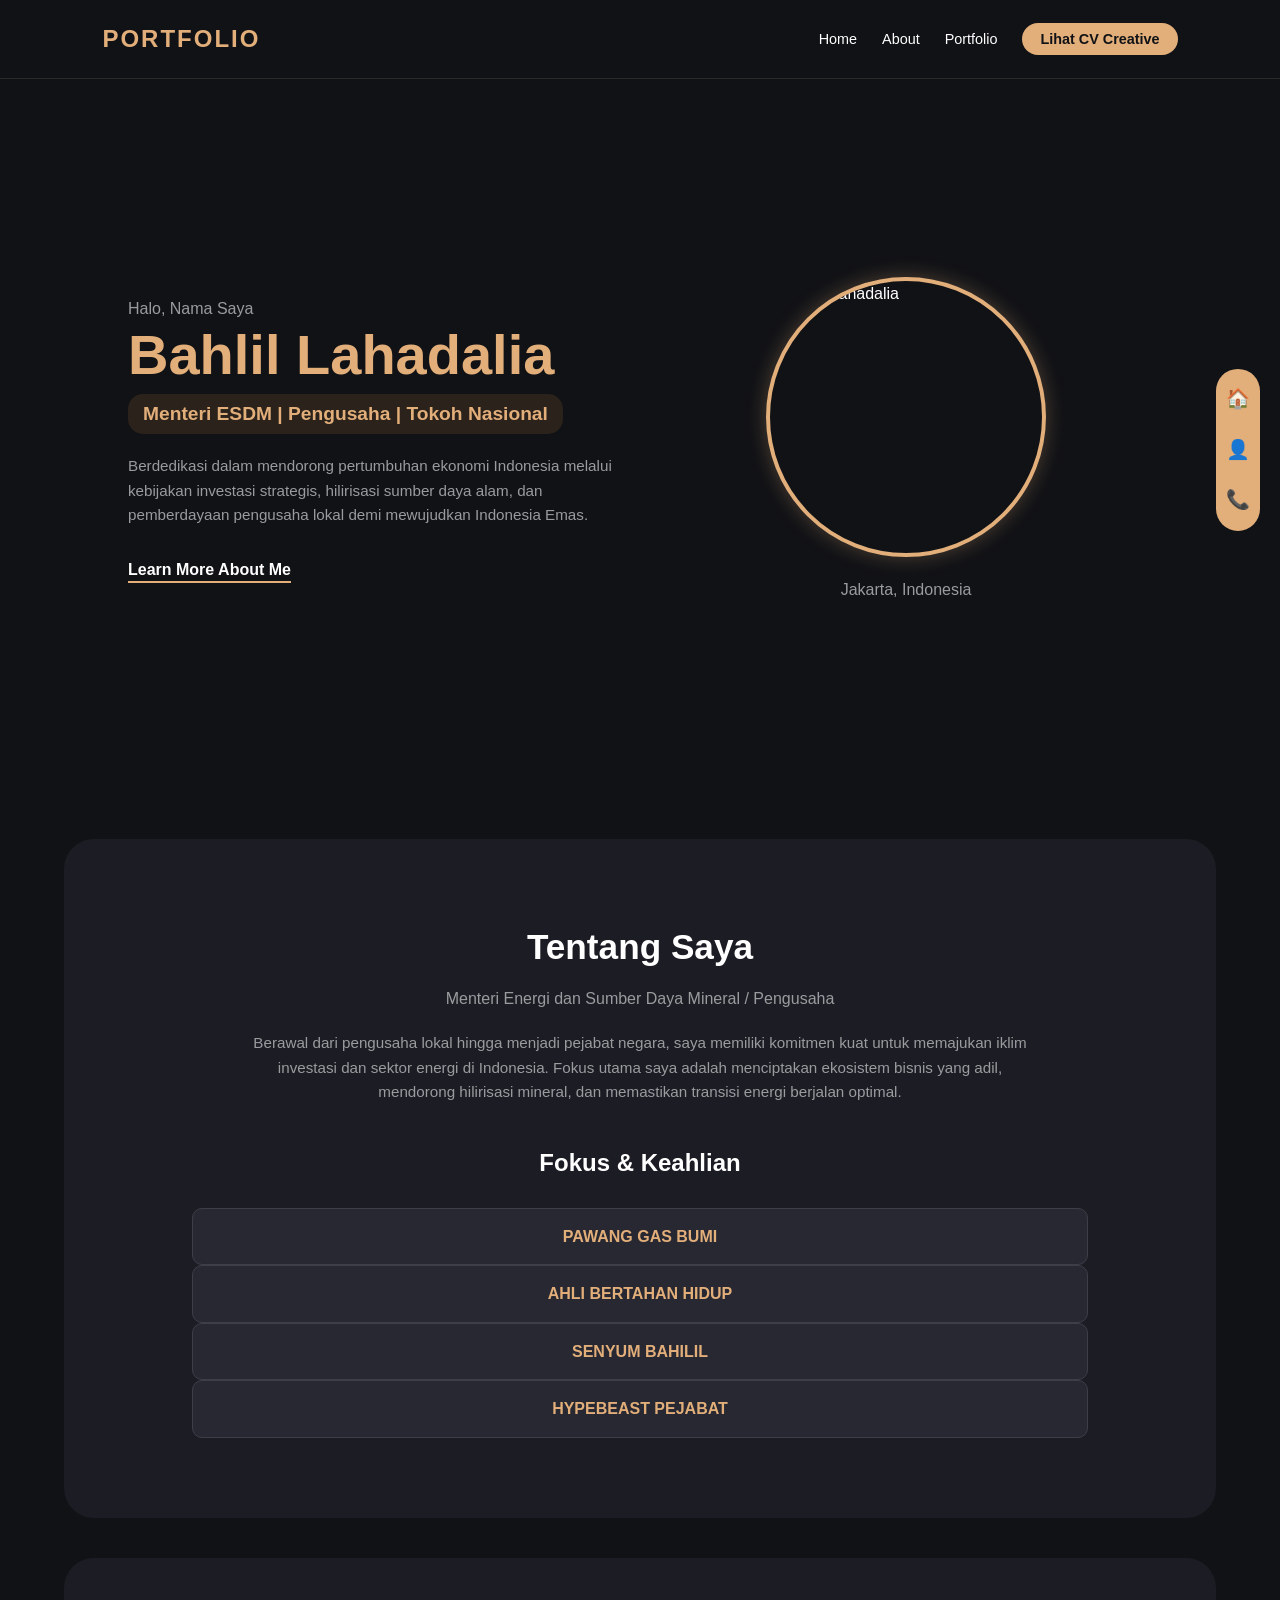
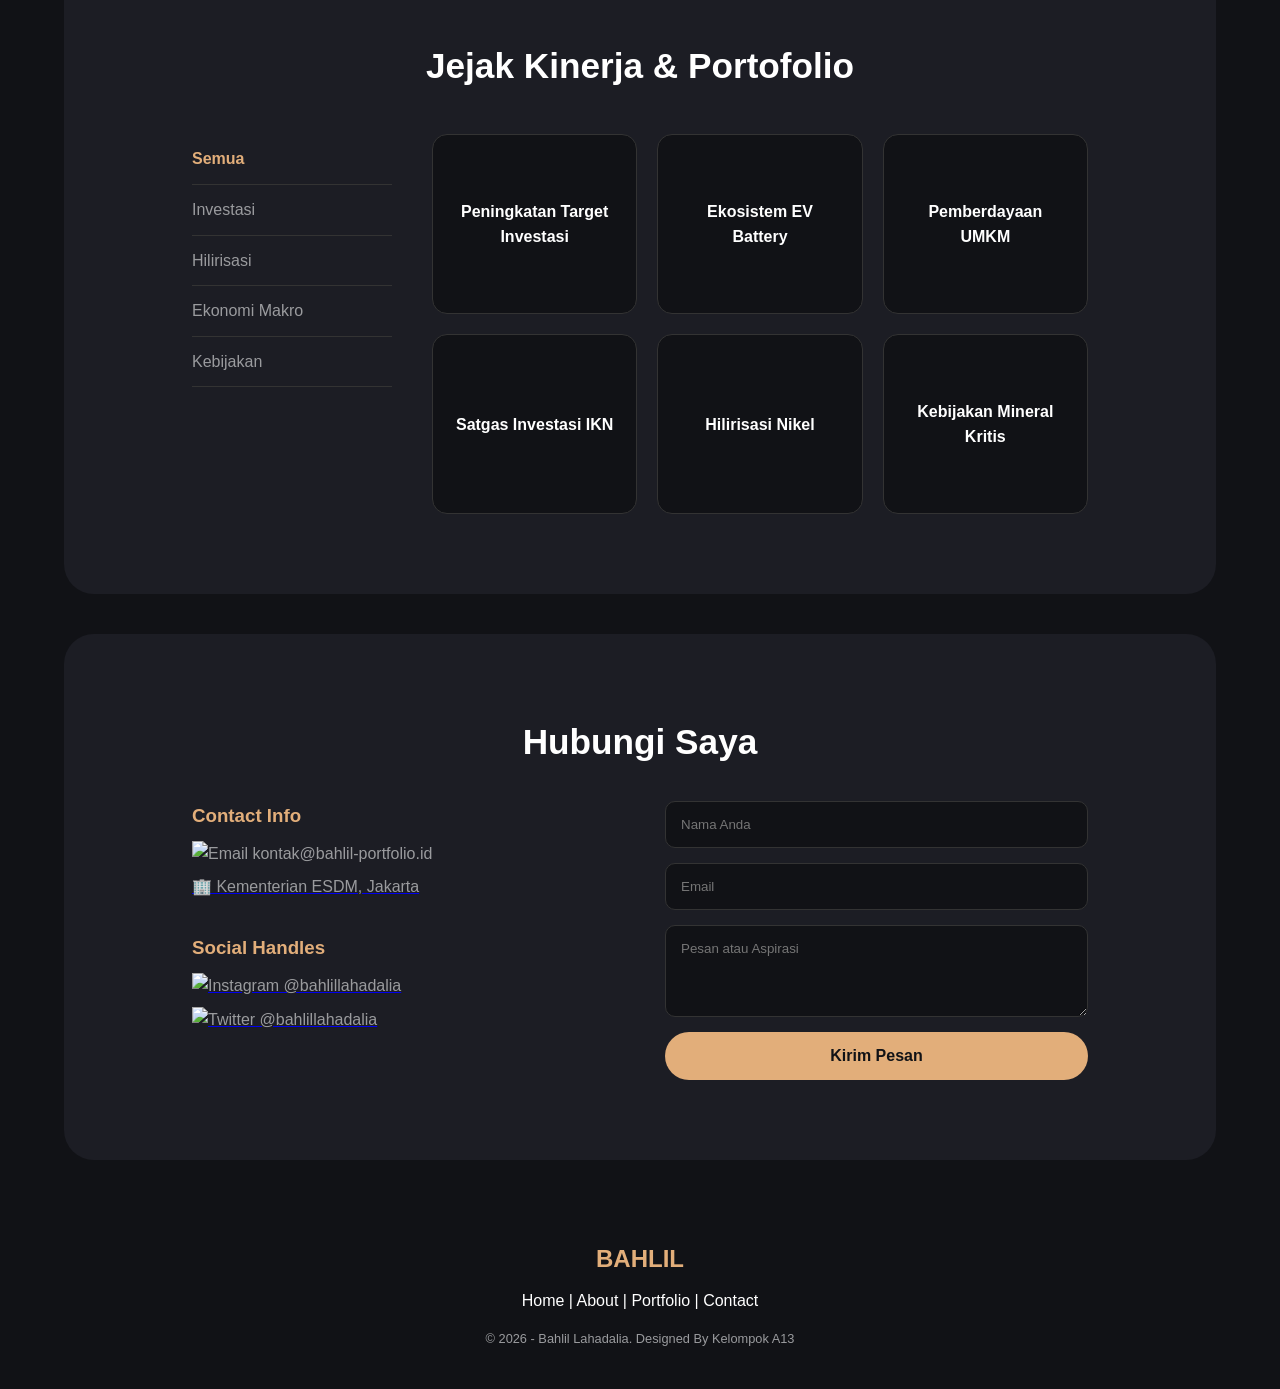
==== index.html @ 4cec1b9f "html dan css" ====
<!DOCTYPE html>
<html lang="id">
<head>
    <meta charset="UTF-8">
    <meta name="viewport" content="width=device-width, initial-scale=1.0">
    <title>Bahlil Lahadalia - Portfolio</title>
    <link rel="stylesheet" href="style.css">
</head>
<body>

    <!-- Requirement: Position (Sticky) & Display Flex -->
    <nav class="navbar">
        <div class="logo">PORTFOLIO</div>
        <ul class="nav-links">
            <li><a href="#home">Home</a></li>
            <li><a href="#about">About</a></li>
            <li><a href="#portfolio">Portfolio</a></li>
            <!-- Requirement: Call to action button ke page CV -->
            <li><a href="cv.html" class="btn-cta">Lihat CV Creative</a></li>
        </ul>
    </nav>

    <!-- Requirement: Position Fixed untuk Floating Menu di Kanan -->
    <div class="floating-menu">
        <a href="#home" title="Home">🏠</a>
        <a href="#about" title="About">👤</a>
        <a href="#contact" title="Contact">📞</a>
    </div>

    <!-- Hero Section -->
    <header id="home" class="hero-section">
        <div class="hero-content">
            <p class="greeting">Halo, Nama Saya</p>
            <h1 class="name">Bahlil Lahadalia</h1>
            <h3 class="role">Menteri ESDM | Pengusaha | Tokoh Nasional</h3>
            <p class="description">
                Berdedikasi dalam mendorong pertumbuhan ekonomi Indonesia melalui kebijakan investasi strategis, hilirisasi sumber daya alam, dan pemberdayaan pengusaha lokal demi mewujudkan Indonesia Emas.
            </p>
            <a href="#about" class="learn-more">Learn More About Me</a>
        </div>
        <div class="hero-image-container">
            <!-- Gunakan foto portrait Bahlil berbentuk lingkaran sesuai template -->
            <img src="assets/foto_bahlil.jpg" alt="Bahlil Lahadalia" class="profile-img">
            <a href="https://maps.google.com/?q=Jakarta,Indonesia" target="_blank" class="location-link">Jakarta, Indonesia</a>
        </div>
    </header>

    <!-- About Me Section -->
    <section id="about" class="section-container about-section">
        <h2 class="section-title">Tentang Saya</h2>
        <p class="about-subtitle">Menteri Energi dan Sumber Daya Mineral / Pengusaha</p>
        <p class="about-text">
            Berawal dari pengusaha lokal hingga menjadi pejabat negara, saya memiliki komitmen kuat untuk memajukan iklim investasi dan sektor energi di Indonesia. Fokus utama saya adalah menciptakan ekosistem bisnis yang adil, mendorong hilirisasi mineral, dan memastikan transisi energi berjalan optimal.
        </p>

        <h3 class="sub-title-center">Fokus & Keahlian</h3>
        <!-- Requirement: Display Grid -->
        <div class="skills-grid"></div>
        <div class="skill-box" tabindex="0">
                <div class="skill-title"> PAWANG GAS BUMI </div>
                <div class="skill-desc">Pak Bahlil Lahadalia berupaya meningkatkan lifting minyak dan gas bumi dengan mengevaluasi dan memperbaiki regulasi yang menghambat peningkatan lifting migas.</div>
            </div>
            
            <div class="skill-box" tabindex="0">
                <div class="skill-title"> AHLI BERTAHAN HIDUP </div>
                <div class="skill-desc"> Ia bukan pengusaha jalur privilege. Sebelum menjadi Ketua Umum HIPMI (Himpunan Pengusaha Muda Indonesia), Bahlil memulai segalanya dari nol sebagai penjaja kue dan loper koran saat SD.</div>
            </div>
            
            <div class="skill-box" tabindex="0">
                <div class="skill-title"> SENYUM BAHILIL </div>
                <div class="skill-desc">Senyum lebar bahlil seringkali membuat banyak orang terpana. Entah dalam kondisi apapun, bahlil akan menunjukan senyumannya.</div>
            </div>
            
            <div class="skill-box" tabindex="0">
                <div class="skill-title">HYPEBEAST PEJABAT  </div>
                <div class="skill-desc">Sering mematahkan aturan seragam menteri yang kaku. Ia gemar memadukan kemeja rapi dengan sneakers kekinian atau jaket kulit ala anak motor saat turun ke lapangan.</div>
            </div>
    </section>

    <!-- Portfolio Section -->
    <section id="portfolio" class="section-container portfolio-section">
        <h2 class="section-title">Jejak Kinerja & Portofolio</h2>
        <div class="portfolio-layout">
            <aside class="portfolio-sidebar">
                <ul>
                    <li class="active">Semua</li>
                    <li>Investasi</li>
                    <li>Hilirisasi</li>
                    <li>Ekonomi Makro</li>
                    <li>Kebijakan</li>
                </ul>
            </aside>
            <div class="portfolio-grid">
                <!-- Requirement: Pseudo-class hover pada item -->
                <div class="port-card">
                    <h4>Peningkatan Target Investasi</h4>
                </div>
                <div class="port-card">
                    <h4>Ekosistem EV Battery</h4>
                </div>
                <div class="port-card">
                    <h4>Pemberdayaan UMKM</h4>
                </div>
                <div class="port-card">
                    <h4>Satgas Investasi IKN</h4>
                </div>
                <div class="port-card">
                    <h4>Hilirisasi Nikel</h4>
                </div>
                <div class="port-card">
                    <h4>Kebijakan Mineral Kritis</h4>
                </div>
            </div>
        </div>
    </section>

    <!-- Contact Section -->
    <section id="contact" class="section-container contact-section">
        <h2 class="section-title">Hubungi Saya</h2>
        <div class="contact-layout">
            <div class="contact-info">
                <h3>Contact Info</h3>
                <p><img src="assets/email.jpeg" alt="Email" width="20" height="20"/> kontak@bahlil-portfolio.id</p>
                <a href="https://www.esdm.go.id/" target="_blank">
                    <p>🏢 Kementerian ESDM, Jakarta</p>
                </a>
                <br>
                <h3>Social Handles</h3>
                <a href="https://www.instagram.com/bahlillahadalia/?hl=en" target="_blank">
                    <p><img src="assets/instagram.jpeg" alt="Instagram" width="20" height="20"/> @bahlillahadalia</p>
                </a>
                <a href="https://twitter.com/bahlillahadalia" target="_blank">
                    <p><img src="assets/twitter.jpeg" alt="Twitter" width="20" height="20"/> @bahlillahadalia</p>
                </a>
            </div>
            <form class="contact-form">
                <input type="text" placeholder="Nama Anda" required>
                <input type="email" placeholder="Email" required>
                <textarea rows="4" placeholder="Pesan atau Aspirasi" required></textarea>
                <button type="submit" class="btn-submit">Kirim Pesan</button>
            </form>
        </div>
    </section>

    <footer class="footer">
        <div class="footer-logo">BAHLIL</div>
        <p>Home | About | Portfolio | Contact</p>
        <p class="copyright">&copy; 2026 - Bahlil Lahadalia. Designed By Kelompok A13</p>
    </footer>

</body>
</html>
---- style.css ----
/* Mengatur Reset dan Font Default */
* {
    margin: 0;
    padding: 0;
    box-sizing: border-box;
    font-family: 'Segoe UI', Tahoma, Geneva, Verdana, sans-serif;
}

/* Palet Warna Sesuai Template Referensi */
:root {
    --bg-dark: #111216;
    --bg-card: #1c1d24;
    --accent-gold: #e2ae7a;
    --text-main: #ffffff;
    --text-muted: #9a9b9e;
}

body {
    background-color: var(--bg-dark);
    color: var(--text-main);
    line-height: 1.6;
}

/* Requirement: Position (Sticky) untuk Navigasi */
.navbar {
    display: flex;
    justify-content: space-between;
    align-items: center;
    padding: 20px 8%;
    background-color: var(--bg-dark);
    position: sticky;
    top: 0;
    z-index: 100;
    border-bottom: 1px solid #2a2a2a;
}

.logo {
    font-size: 1.5rem;
    font-weight: 700;
    letter-spacing: 2px;
    color: var(--accent-gold);
}

.nav-links {
    display: flex;
    list-style: none;
    gap: 25px;
    align-items: center;
}

.nav-links a {
    text-decoration: none;
    color: var(--text-main);
    font-size: 0.9rem;
    transition: 0.3s ease;
}

/* Requirement: Pseudo-class (:hover) */
.nav-links a:hover {
    color: var(--accent-gold);
}

/* Call to Action Button */
.btn-cta {
    background-color: var(--accent-gold);
    color: var(--bg-dark) !important;
    padding: 8px 18px;
    border-radius: 20px;
    font-weight: bold;
}

.btn-cta:hover {
    background-color: #d19a64;
    transform: scale(1.05);
}

/* Requirement: Position (Fixed) */
.floating-menu {
    position: fixed;
    right: 20px;
    top: 50%;
    transform: translateY(-50%);
    background-color: var(--accent-gold);
    display: flex;
    flex-direction: column;
    padding: 15px 10px;
    border-radius: 30px;
    gap: 20px;
    z-index: 50;
}

.floating-menu a {
    text-decoration: none;
    font-size: 1.2rem;
    transition: 0.3s;
}

.floating-menu a:hover {
    transform: scale(1.2);
}

/* Section Global Styles */
.section-container {
    padding: 80px 10%;
    background-color: var(--bg-card);
    margin: 40px 5%;
    border-radius: 30px;
}

.section-title {
    text-align: center;
    font-size: 2.2rem;
    margin-bottom: 10px;
}

/* Hero Section (Flexbox) */
.hero-section {
    display: flex;
    align-items: center;
    justify-content: space-between;
    padding: 80px 10%;
    min-height: 80vh;
}

.hero-content {
    flex: 1;
    padding-right: 40px;
}

.greeting {
    font-size: 1rem;
    color: var(--text-muted);
}

.name {
    font-size: 3.5rem;
    color: var(--accent-gold);
    margin-bottom: 5px;
    line-height: 1.2;
}

.role {
    font-size: 1.2rem;
    background: #2a221b;
    color: var(--accent-gold);
    display: inline-block;
    padding: 5px 15px;
    border-radius: 15px;
    margin-bottom: 20px;
}

.description {
    color: var(--text-muted);
    margin-bottom: 30px;
    font-size: 0.95rem;
}

.learn-more {
    text-decoration: none;
    color: var(--text-main);
    border-bottom: 2px solid var(--accent-gold);
    padding-bottom: 3px;
    font-weight: 600;
}

.hero-image-container {
    flex: 1;
    display: flex;
    flex-direction: column;
    align-items: center;
}

.profile-img {
    width: 280px;
    height: 280px;
    border-radius: 50%;
    object-fit: cover;
    border: 4px solid var(--accent-gold);
    box-shadow: 0 0 20px rgba(226, 174, 122, 0.3);
}

.location-link {
    margin-top: 20px;
    color: var(--text-muted); /* Warna abu-abu redup */
    text-decoration: none; /* Menghilangkan garis bawah khas link */
    font-size: 1rem;
    display: inline-block;
    transition: 0.3s ease;
}

/* Efek saat lokasi diarahkan dengan mouse (hover) */
.location-link:hover {
    color: var(--accent-gold); /* Berubah jadi warna emas */
    transform: scale(1.05); /* Sedikit membesar */
}

/* About Section */
.about-subtitle {
    text-align: center;
    color: var(--text-muted);
    margin-bottom: 20px;
}

.about-text {
    text-align: center;
    color: var(--text-muted);
    max-width: 800px;
    margin: 0 auto 40px;
    font-size: 0.95rem;
}

.sub-title-center {
    text-align: center;
    margin-bottom: 25px;
    font-size: 1.5rem;
}

/* Requirement: Display Grid (Skills) */
.skills-grid {
    display: grid;
    grid-template-columns: repeat(auto-fit, minmax(220px, 1fr));
    gap: 15px;
}

/* Requirement: Display Grid (Skills) - TETAP PERTAHANKAN INI */
.skills-grid {
    display: grid;
    grid-template-columns: repeat(auto-fit, minmax(220px, 1fr));
    gap: 15px;
}

/* --- Ganti bagian ke bawah ini untuk efek klik/hover deskripsi --- */

.skill-box {
    background-color: #272832;
    padding: 15px;
    border-radius: 10px;
    text-align: center;
    border: 1px solid #3d3e48;
    cursor: pointer; /* Kursor berubah jadi tangan */
    transition: 0.4s ease-in-out;
    overflow: hidden; /* Menyembunyikan deskripsi yang belum terbuka */
}

.skill-title {
    font-size: 1rem;
    color: var(--accent-gold);
    font-weight: bold;
    transition: 0.3s;
}

.skill-desc {
    font-size: 0.85rem;
    color: var(--bg-dark);
    margin-top: 0px;
    max-height: 0; /* Tinggi awal 0 (tersembunyi) */
    opacity: 0; /* Tidak terlihat */
    transition: all 0.4s ease-in-out; 
}

/* Efek saat box diarahkan mouse (PC) atau ditekan (HP) */
.skill-box:hover, 
.skill-box:focus {
    background-color: var(--accent-gold);
    outline: none; /* Hilangkan garis seleksi biru di HP */
}

/* Mengubah warna judul jadi gelap saat kotaknya berubah emas */
.skill-box:hover .skill-title, 
.skill-box:focus .skill-title {
    color: var(--bg-dark);
}

/* Memunculkan deskripsi saat di-hover/ditekan */
.skill-box:hover .skill-desc, 
.skill-box:focus .skill-desc {
    margin-top: 10px;
    max-height: 100px; /* Memberi ruang agar teks muncul */
    opacity: 1; /* Teks menjadi terlihat nyata */
}     

/* Portfolio Section */
.portfolio-layout {
    display: flex;
    gap: 40px;
    margin-top: 40px;
}

.portfolio-sidebar {
    width: 200px;
}

.portfolio-sidebar ul {
    list-style: none;
}

.portfolio-sidebar li {
    padding: 12px 0;
    color: var(--text-muted);
    cursor: pointer;
    border-bottom: 1px solid #333;
    transition: 0.3s;
}

.portfolio-sidebar li.active, .portfolio-sidebar li:hover {
    color: var(--accent-gold);
    font-weight: bold;
}

/* Requirement: Display Grid (Portfolio) */
.portfolio-grid {
    flex: 1;
    display: grid;
    grid-template-columns: repeat(auto-fit, minmax(200px, 1fr));
    gap: 20px;
}

.port-card {
    background-color: var(--bg-dark);
    height: 180px;
    border: 1px solid #333;
    border-radius: 15px;
    display: flex;
    align-items: center;
    justify-content: center;
    padding: 20px;
    text-align: center;
    transition: 0.3s;
}

.port-card:hover {
    border-color: var(--accent-gold);
    transform: translateY(-5px);
}

/* Contact Section */
.contact-layout {
    display: flex;
    gap: 50px;
    margin-top: 30px;
}

.contact-info {
    flex: 1;
}

.contact-info h3 {
    color: var(--accent-gold);
    margin-bottom: 10px;
}

.contact-info p {
    color: var(--text-muted);
    margin-bottom: 8px;
}

.contact-form {
    flex: 1;
    display: flex;
    flex-direction: column;
    gap: 15px;
}

.contact-form input, .contact-form textarea {
    width: 100%;
    padding: 15px;
    background-color: var(--bg-dark);
    border: 1px solid #333;
    color: var(--text-main);
    border-radius: 10px;
    outline: none;
    transition: 0.3s;
}

.contact-form input:focus, .contact-form textarea:focus {
    border-color: var(--accent-gold);
}

.btn-submit {
    background-color: var(--accent-gold);
    color: var(--bg-dark);
    border: none;
    padding: 15px;
    border-radius: 30px;
    font-weight: bold;
    font-size: 1rem;
    cursor: pointer;
    transition: 0.3s;
}

.btn-submit:hover {
    background-color: #d19a64;
}

/* Footer */
.footer {
    text-align: center;
    padding: 40px;
    background-color: var(--bg-dark);
}

.footer-logo {
    font-size: 1.5rem;
    color: var(--accent-gold);
    font-weight: bold;
    margin-bottom: 10px;
}

.copyright {
    color: var(--text-muted);
    font-size: 0.8rem;
    margin-top: 15px;
}

/* Requirement: Responsive (PC, Tab, HP) */
@media (max-width: 992px) { /* Tablet */
    .hero-section {
        flex-direction: column;
        text-align: center;
    }
    .hero-content {
        padding-right: 0;
        margin-bottom: 40px;
    }
    .portfolio-layout, .contact-layout {
        flex-direction: column;
    }
    .portfolio-sidebar {
        width: 100%;
    }
    .portfolio-sidebar ul {
        display: flex;
        gap: 15px;
        overflow-x: auto;
    }
    .portfolio-sidebar li {
        white-space: nowrap;
        border-bottom: none;
    }
}

@media (max-width: 768px) { /* Handphone (HP) */
    .navbar {
        flex-direction: column;
        gap: 15px;
    }
    .nav-links {
        flex-wrap: wrap;
        justify-content: center;
    }
    .floating-menu {
        display: none; /* Sembunyikan menu floating di HP agar tidak mengganggu layar */
    }
    .name {
        font-size: 2.5rem;
    }
    .section-container {
        padding: 40px 5%;
        margin: 20px 2%;
    }
    .profile-img {
        width: 200px;
        height: 200px;
    }
}
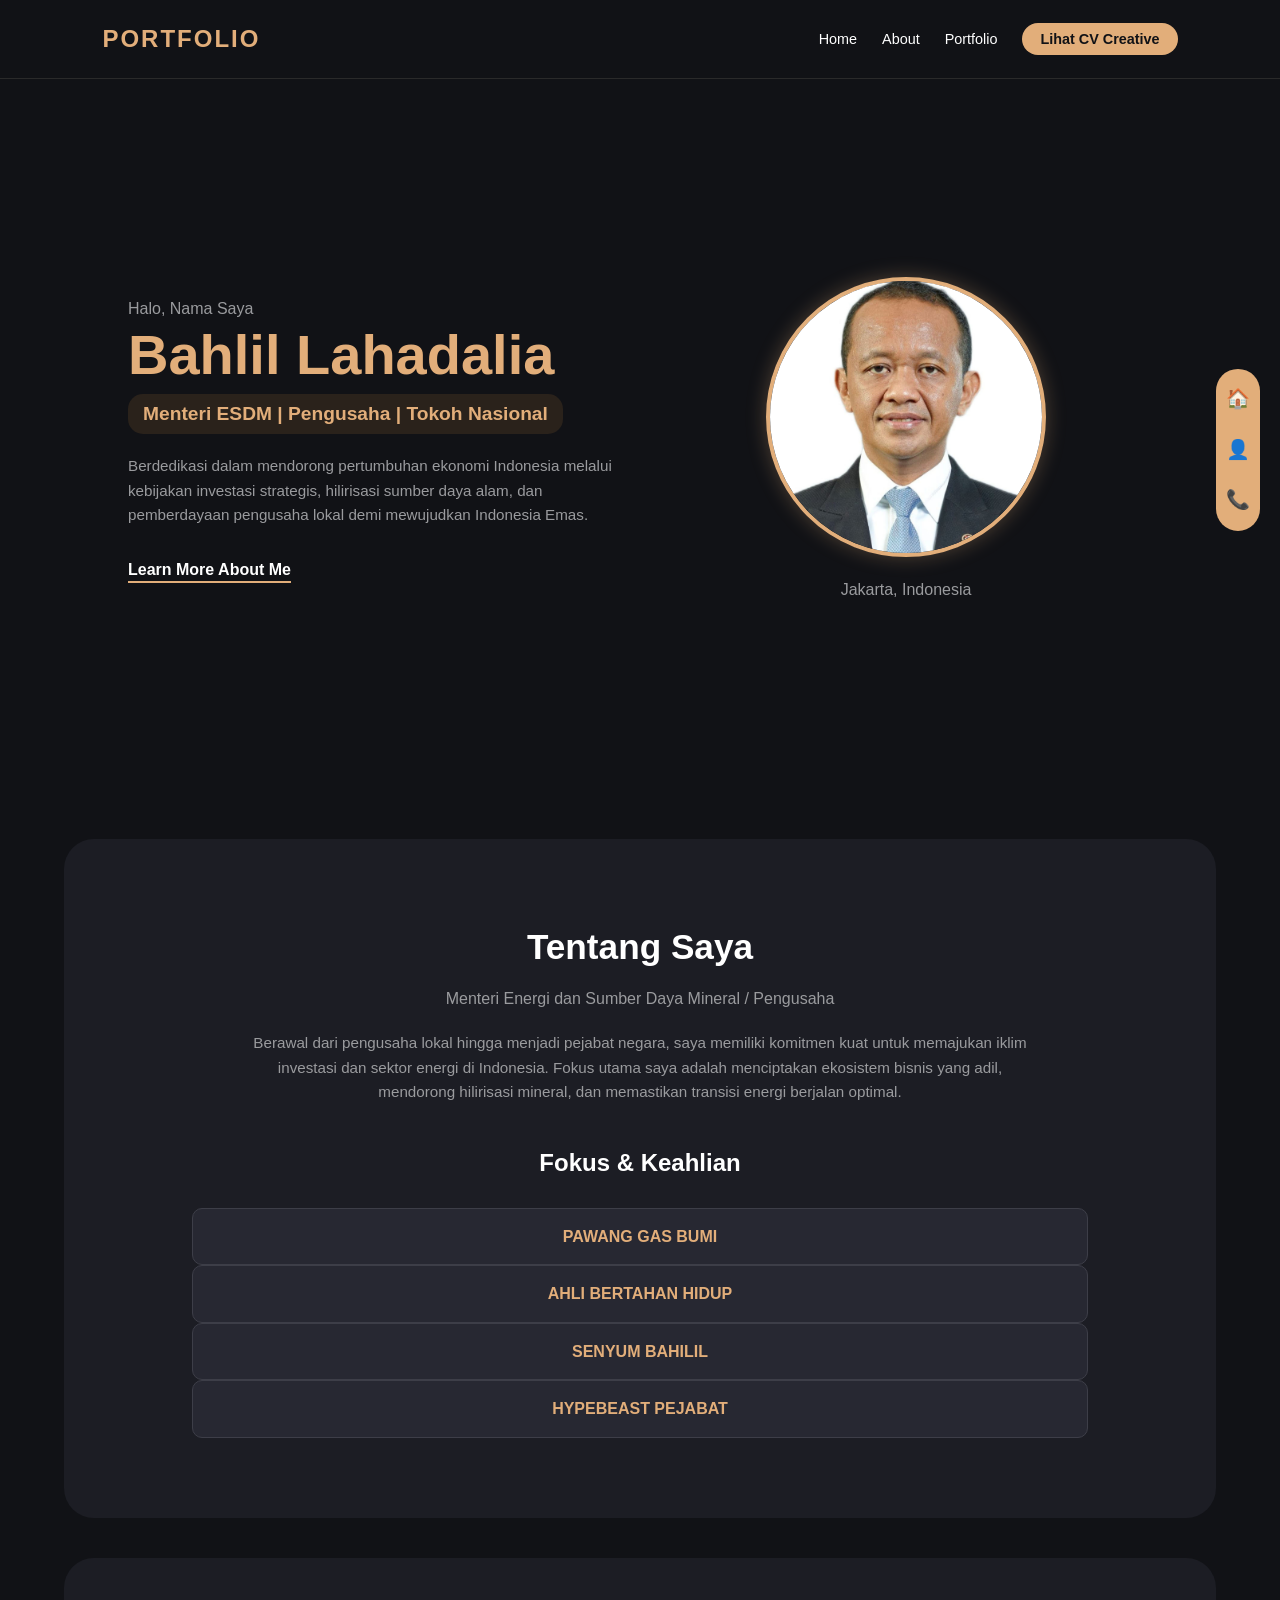
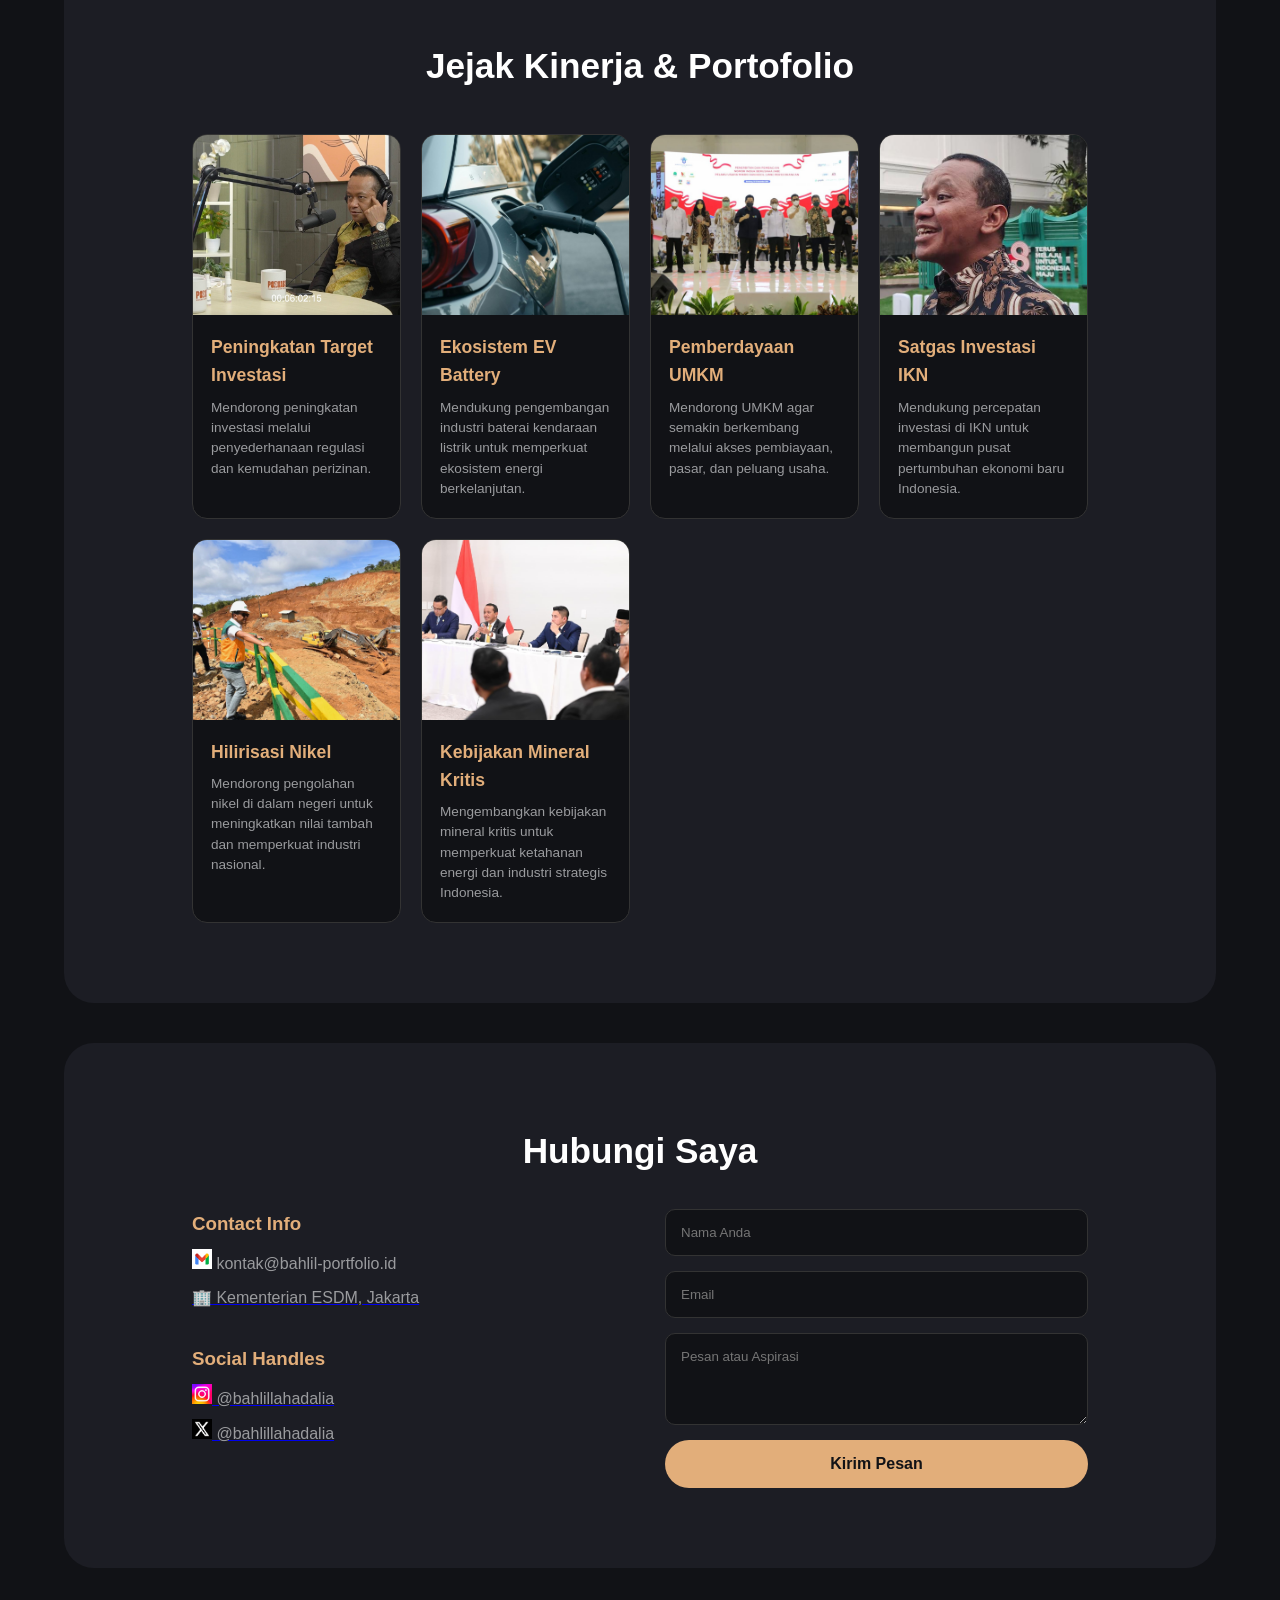
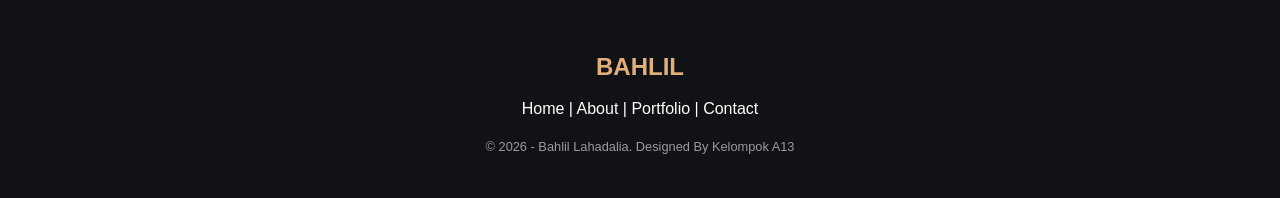
==== commit 9869bb52: "update kedua" ====
--- a/index.html
+++ b/index.html
@@ -81,35 +81,59 @@
     <section id="portfolio" class="section-container portfolio-section">
         <h2 class="section-title">Jejak Kinerja & Portofolio</h2>
         <div class="portfolio-layout">
-            <aside class="portfolio-sidebar">
-                <ul>
-                    <li class="active">Semua</li>
-                    <li>Investasi</li>
-                    <li>Hilirisasi</li>
-                    <li>Ekonomi Makro</li>
-                    <li>Kebijakan</li>
-                </ul>
-            </aside>
-            <div class="portfolio-grid">
-                <!-- Requirement: Pseudo-class hover pada item -->
-                <div class="port-card">
-                    <h4>Peningkatan Target Investasi</h4>
-                </div>
-                <div class="port-card">
-                    <h4>Ekosistem EV Battery</h4>
-                </div>
-                <div class="port-card">
-                    <h4>Pemberdayaan UMKM</h4>
-                </div>
-                <div class="port-card">
-                    <h4>Satgas Investasi IKN</h4>
-                </div>
-                <div class="port-card">
-                    <h4>Hilirisasi Nikel</h4>
-                </div>
-                <div class="port-card">
-                    <h4>Kebijakan Mineral Kritis</h4>
-                </div>
+            
+    <div class="portfolio-grid">
+
+    <a href="https://setkab.go.id/bahlil-lahadalia-gaspol-capai-target-investasi/" target="_blank" class="port-card">
+        <img src="assets\bahlil-target-investasi.jpeg" alt="Project 1">
+        <div class="port-info">
+            <h4>Peningkatan Target Investasi</h4>
+            <p>Mendorong peningkatan investasi melalui penyederhanaan regulasi dan kemudahan perizinan.</p>
+        </div>
+    </a>
+
+    <a href="https://bkpm.go.id/id/info/siaran-pers/dorong-keberhasilan-ekosistem-ev-baterai-di-indonesia-menteri-bahlil-minta-ul-solution-dirikan-fasilitas-di-indonesia" target="_blank" class="port-card">
+        <img src="assets\bahlil_EV.jpeg" alt="Project 2">
+        <div class="port-info">
+            <h4>Ekosistem EV Battery</h4>
+            <p>Mendukung pengembangan industri baterai kendaraan listrik untuk memperkuat ekosistem energi berkelanjutan.</p>
+        </div>
+    </a>
+
+    <a href="https://esdm.go.id/en/media-center/news-archives/buka-bazar-umkm-menteri-esdm-mereka-tulang-punggung-ekonomi-nasional" target="_blank" class="port-card">
+        <img src="assets\bahlil_UMKM.jpeg" alt="Project 3">
+        <div class="port-info">
+            <h4>Pemberdayaan UMKM</h4>
+            <p>Mendorong UMKM agar semakin berkembang melalui akses pembiayaan, pasar, dan peluang usaha.</p>
+        </div>
+    </a>
+
+    <a href="https://20.detik.com/detikupdate/20240319-240319127/bahlil-ditunjuk-jadi-ketua-satgas-investasi-ikn" target="_blank" class="port-card">
+        <img src="assets\bahlil_IKN.jpeg" alt="Project 4">
+        <div class="port-info">
+            <h4>Satgas Investasi IKN</h4>
+            <p>Mendukung percepatan investasi di IKN untuk membangun pusat pertumbuhan ekonomi baru Indonesia.</p>
+        </div>
+    </a>
+
+    <a href="https://www.esdm.go.id/id/media-center/arsip-berita/genjot-energi-domestik-hilirisasi-rp239-triliun-jadi-penopang-kemandirian" target="_blank" class="port-card">
+        <img src="assets\bahlil_nikel.jpeg" alt="Project 5">
+        <div class="port-info">
+            <h4>Hilirisasi Nikel</h4>
+            <p>Mendorong pengolahan nikel di dalam negeri untuk meningkatkan nilai tambah dan memperkuat industri nasional.</p>
+        </div>
+    </a>
+
+    <a href="https://setkab.go.id/indonesia-buka-investasi-mineral-kritis-untuk-as-kepentingan-nasional-dan-aturan-dalam-negeri-tetap-prioritas-utama/" target="_blank" class="port-card">
+        <img src="assets\bahlil_mineral.jpeg" alt="Project 6">
+        <div class="port-info">
+            <h4>Kebijakan Mineral Kritis</h4>
+            <p>Mengembangkan kebijakan mineral kritis untuk memperkuat ketahanan energi dan industri strategis Indonesia.</p>
+        </div>
+    </a>
+
+</div>
+
             </div>
         </div>
     </section>
--- a/style.css
+++ b/style.css
@@ -317,20 +317,47 @@
 
 .port-card {
     background-color: var(--bg-dark);
-    height: 180px;
     border: 1px solid #333;
     border-radius: 15px;
-    display: flex;
-    align-items: center;
-    justify-content: center;
-    padding: 20px;
-    text-align: center;
-    transition: 0.3s;
+    overflow: hidden;
+    text-decoration: none;
+    color: var(--text-main);
+    display: flex;
+    flex-direction: column;
+    transition: 0.3s ease;
+}
+
+.port-card img {
+    width: 100%;
+    height: 180px;
+    object-fit: cover;
+    display: block;
+    transition: 0.3s ease;
+}
+
+.port-info {
+    padding: 18px;
+}
+
+.port-info h4 {
+    color: var(--accent-gold);
+    font-size: 1.1rem;
+    margin-bottom: 8px;
+}
+
+.port-info p {
+    color: var(--text-muted);
+    font-size: 0.85rem;
+    line-height: 1.5;
 }
 
 .port-card:hover {
     border-color: var(--accent-gold);
-    transform: translateY(-5px);
+    transform: translateY(-8px);
+}
+
+.port-card:hover img {
+    transform: scale(1.05);
 }
 
 /* Contact Section */
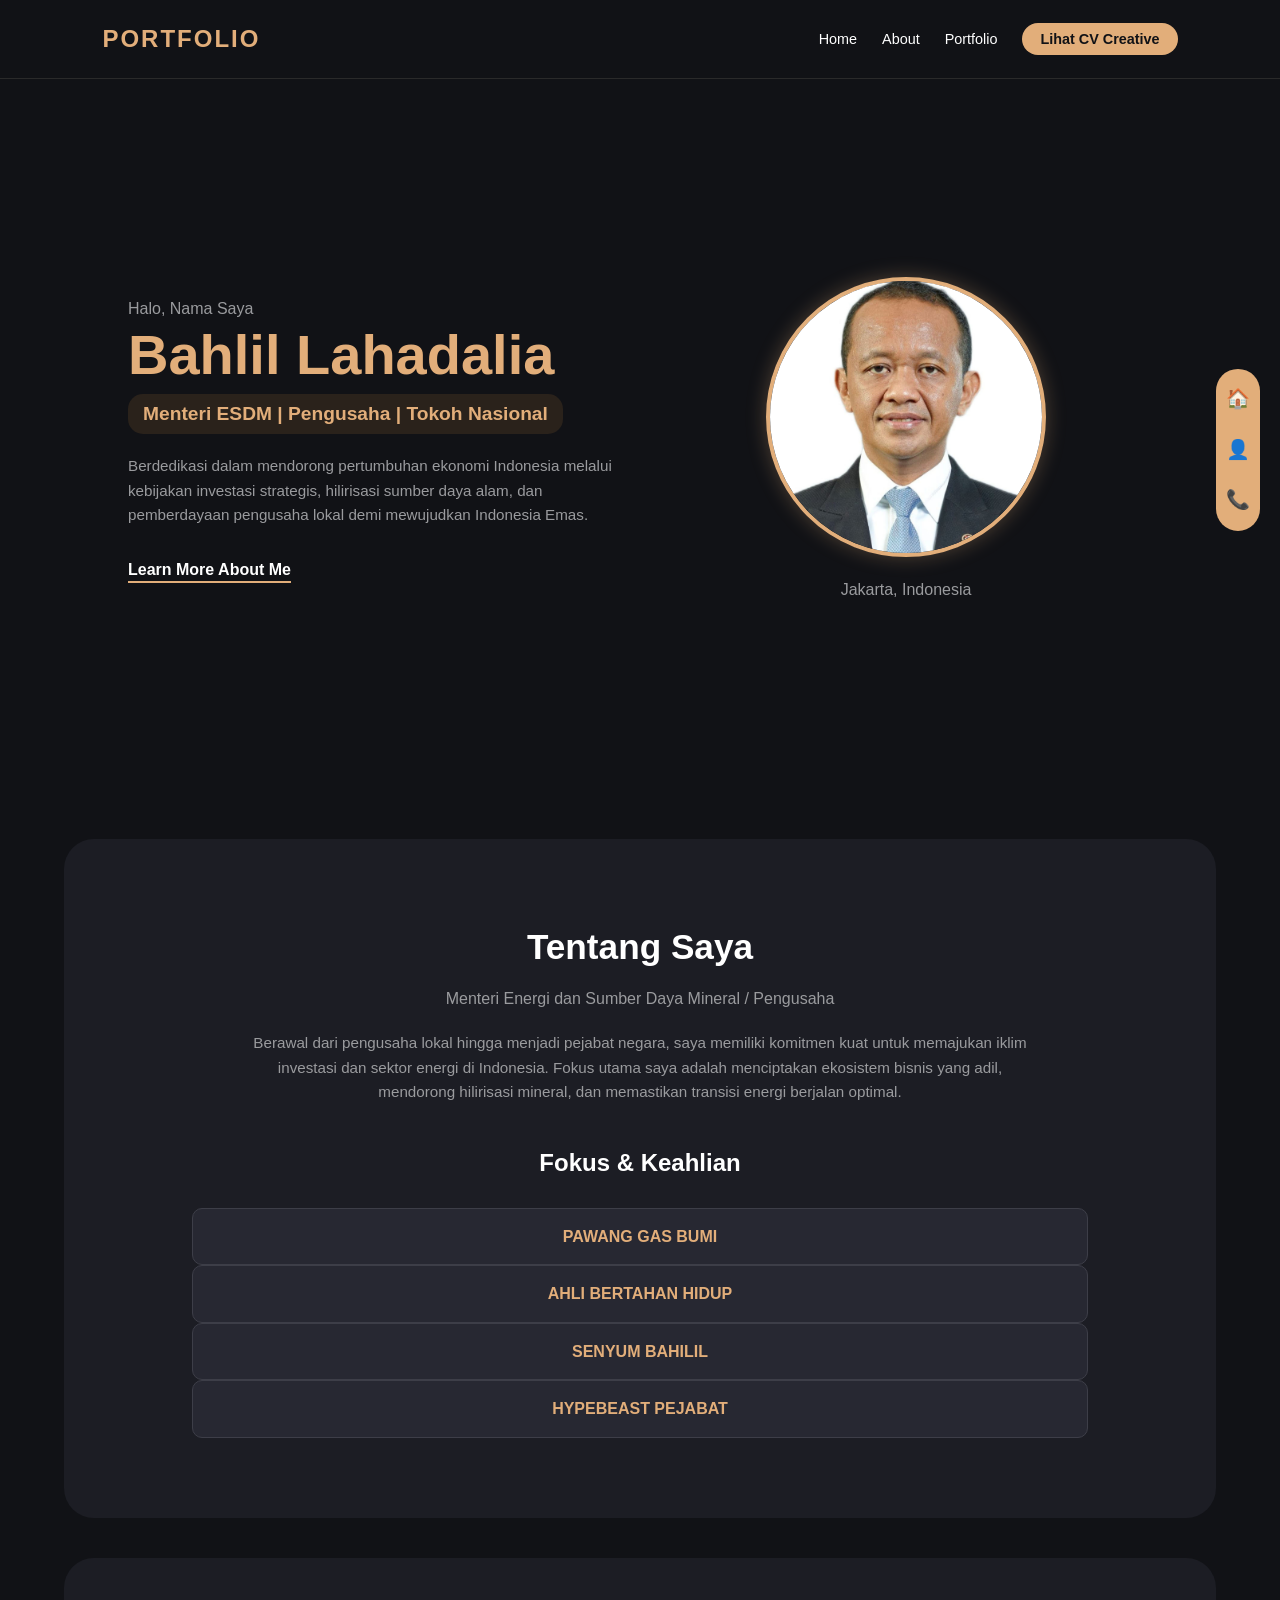
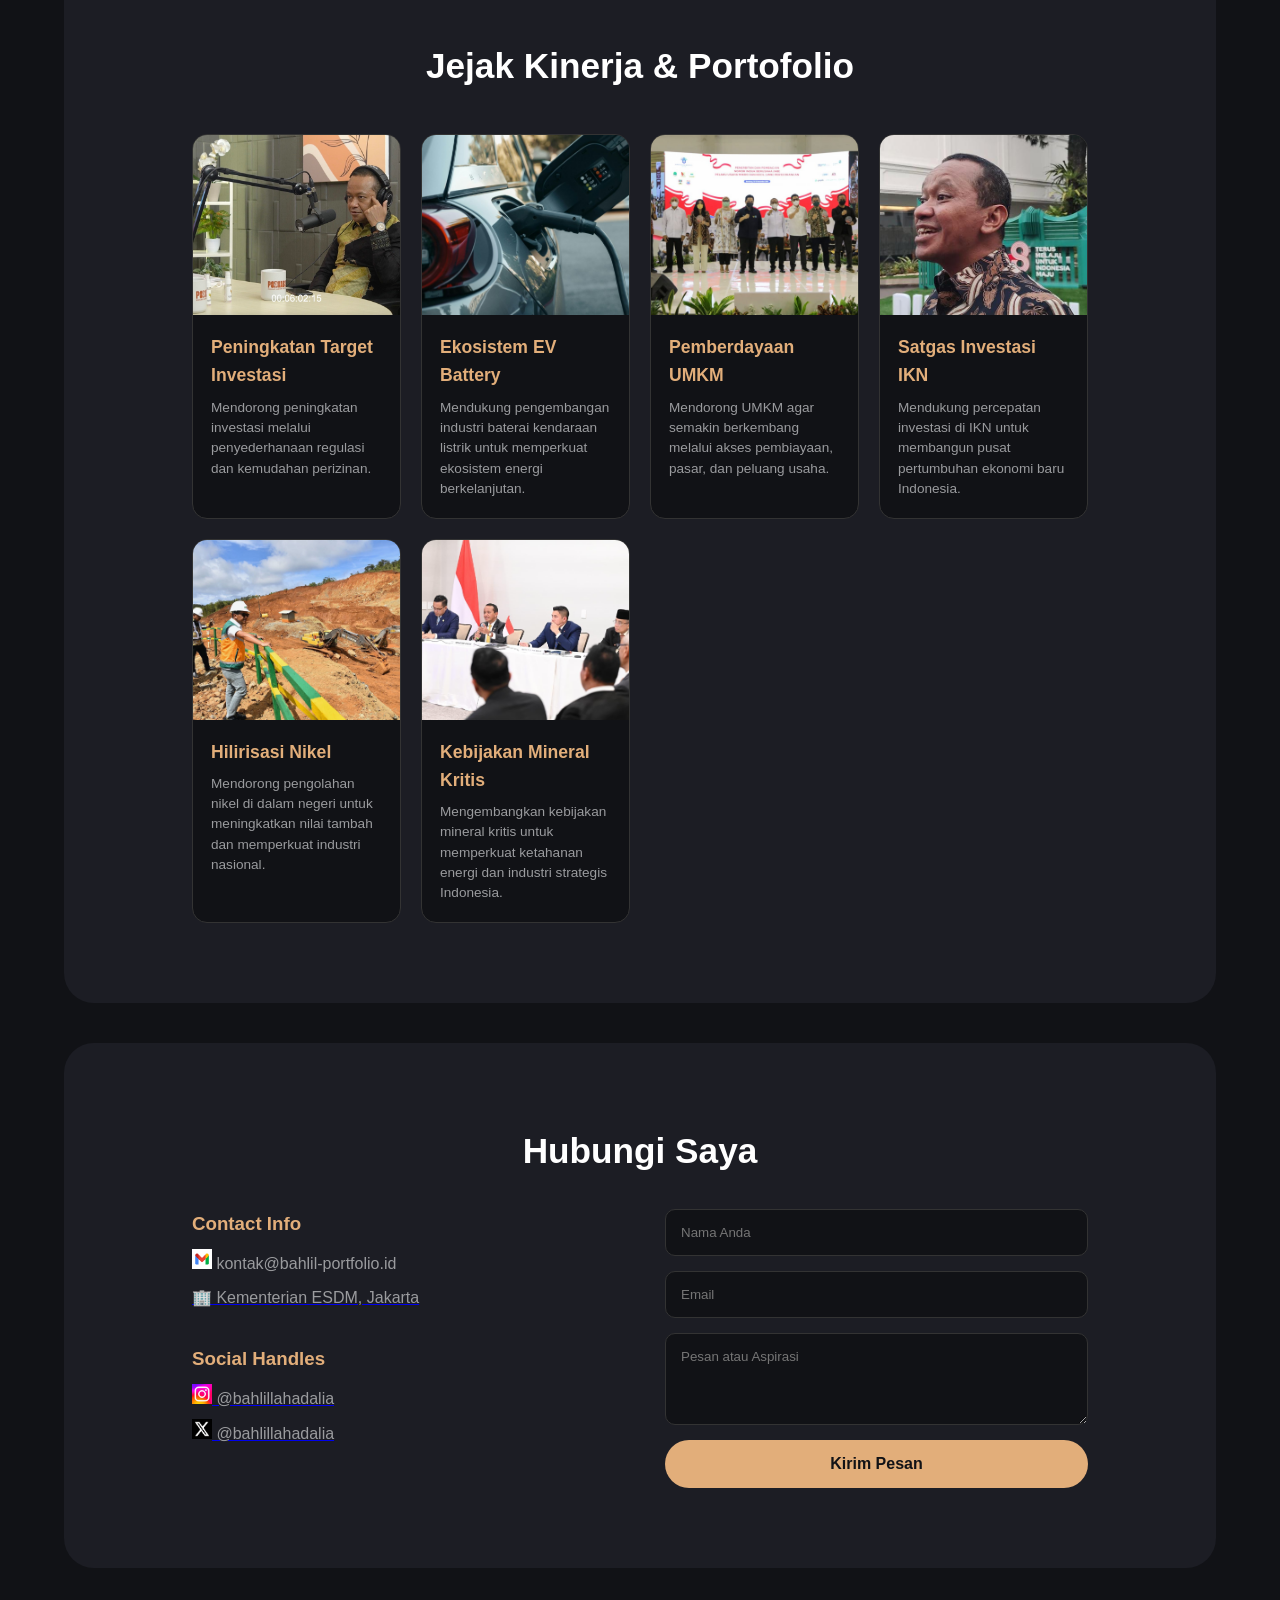
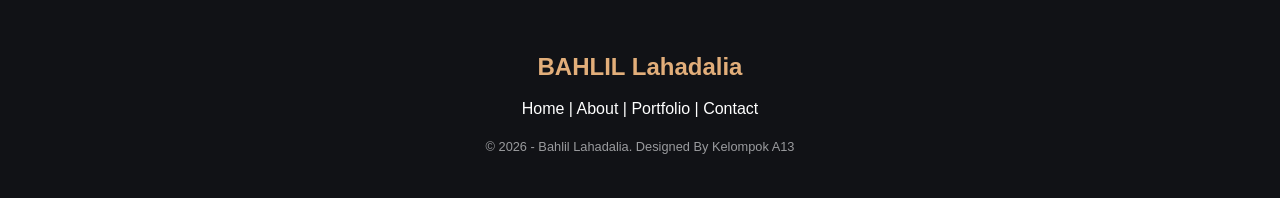
==== commit 3288a9ba: "updateeee" ====
--- a/index.html
+++ b/index.html
@@ -8,7 +8,7 @@
 </head>
 <body>
 
-    <!-- Requirement: Position (Sticky) & Display Flex -->
+    <!-- Position & Display Flex -->
     <nav class="navbar">
         <div class="logo">PORTFOLIO</div>
         <ul class="nav-links">
@@ -20,7 +20,7 @@
         </ul>
     </nav>
 
-    <!-- Requirement: Position Fixed untuk Floating Menu di Kanan -->
+    <!-- Floating Menu di Kanan -->
     <div class="floating-menu">
         <a href="#home" title="Home">🏠</a>
         <a href="#about" title="About">👤</a>
@@ -54,7 +54,7 @@
         </p>
 
         <h3 class="sub-title-center">Fokus & Keahlian</h3>
-        <!-- Requirement: Display Grid -->
+        <!-- Display Grid -->
         <div class="skills-grid"></div>
         <div class="skill-box" tabindex="0">
                 <div class="skill-title"> PAWANG GAS BUMI </div>
@@ -167,7 +167,7 @@
     </section>
 
     <footer class="footer">
-        <div class="footer-logo">BAHLIL</div>
+        <div class="footer-logo">BAHLIL Lahadalia</div>
         <p>Home | About | Portfolio | Contact</p>
         <p class="copyright">&copy; 2026 - Bahlil Lahadalia. Designed By Kelompok A13</p>
     </footer>
